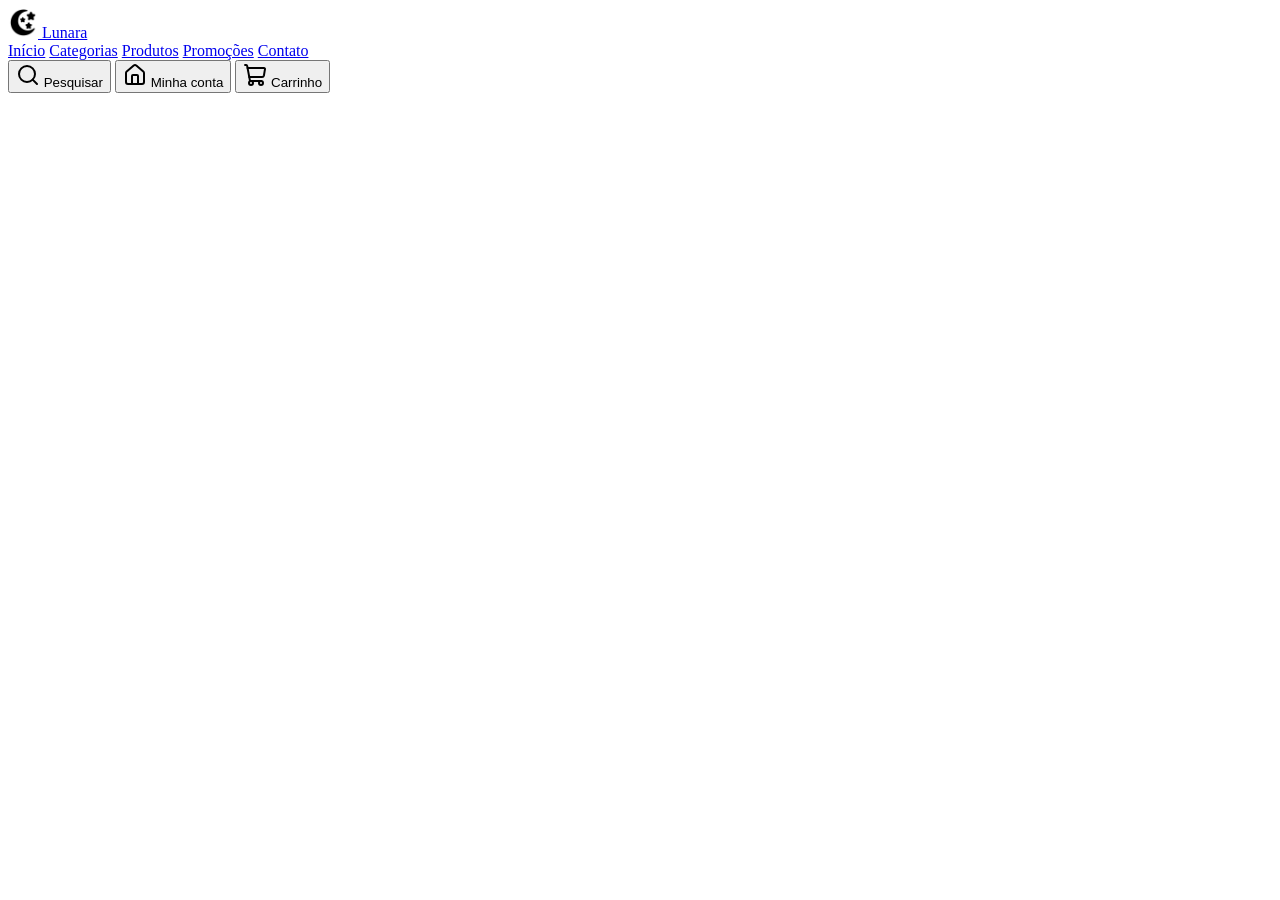
==== index.html @ 670d3d0f "index.html" ====
<!DOCTYPE html>
<html lang="pt-BR">

<head>
    <meta charset="UTF-8">
    <meta name="viewport" content="width=device-width, initial-scale=1.0">
    <title>Lunara Store | Sua loja online</title>

    <!-- Importação da fonte Poppins -->
    <link rel="preconnect" href="https://fonts.googleapis.com">
    <link rel="preconnect" href="https://fonts.gstatic.com" crossorigin>
    <link href="https://fonts.googleapis.com/css2?family=Poppins:wght@300;400;500;600;700&display=swap"
        rel="stylesheet">

    <!-- Nosso CSS -->
    <link rel="stylesheet" href="css/styleloja.css">

</head>

<body>

    <!-- ===================================================== cabeçalho ===================================================== -->
    <header class="header" id="inicio">
        <div class="container">
            <!-- LOGO -->
            <a href="#inicio" class="logo"> <!-- Para onde esse link vai? -->
                <img src="pngwing.com (1).png" alt="Lua" style="width: 30px; height: 30px;"> Lunara </a>

            <!-- MENU PRINCIPAL -->
            <nav class="menu">
                <a href="#inicio">Início</a>
                <a href="#categorias">Categorias</a>
                <a href="#produtos">Produtos</a>
                <a href="#promocoes">Promoções</a>
                <a href="#contato">Contato</a>
            </nav>
        
        <div class="submenu">
            <button class = "botao-cabe" aria-label="Pesquisar"> 
            <svg xmlns="http://www.w3.org/2000/svg" width="24" height="24" viewBox="0 0 24 24" fill="none" stroke="currentColor" stroke-width="2" stroke-linecap="round" stroke-linejoin="round" class="lucide lucide-search preview-icon"><path d="m21 21-4.34-4.34"/><circle cx="11" cy="11" r="8"/></svg>    
            <span>Pesquisar</span>    
        </button>
            <button class = "botao-cabe" aria-label="Minha conta"> 
            <svg xmlns="http://www.w3.org/2000/svg" width="24" height="24" viewBox="0 0 24 24" fill="none" stroke="currentColor" stroke-width="2" stroke-linecap="round" stroke-linejoin="round" class="lucide lucide-house preview-icon"><path d="M15 21v-8a1 1 0 0 0-1-1h-4a1 1 0 0 0-1 1v8"/><path d="M3 10a2 2 0 0 1 .709-1.528l7-6a2 2 0 0 1 2.582 0l7 6A2 2 0 0 1 21 10v9a2 2 0 0 1-2 2H5a2 2 0 0 1-2-2z"/></svg>    
           <span>Minha conta</span>    
        </button>
            <button class = "botao-cabe" aria-label="Carrinho"> 
           <svg xmlns="http://www.w3.org/2000/svg" width="24" height="24" viewBox="0 0 24 24" fill="none" stroke="currentColor" stroke-width="2" stroke-linecap="round" stroke-linejoin="round" class="lucide lucide-shopping-cart preview-icon"><path d="m2.05 2.05 1.099-.028a1 1 0 0 1 1.008.815l2.69 14.347A1 1 0 0 0 7.83 18H18"/><path d="M4.563 5h16.435a1 1 0 0 1 .981 1.204l-1.026 6.226A2 2 0 0 1 18.962 14H6.25"/><circle cx="18" cy="20" r="2"/><circle cx="8" cy="20" r="2"/></svg>
        <span>Carrinho</span>    
        </button>


</div>
</div>
</body>

</html>
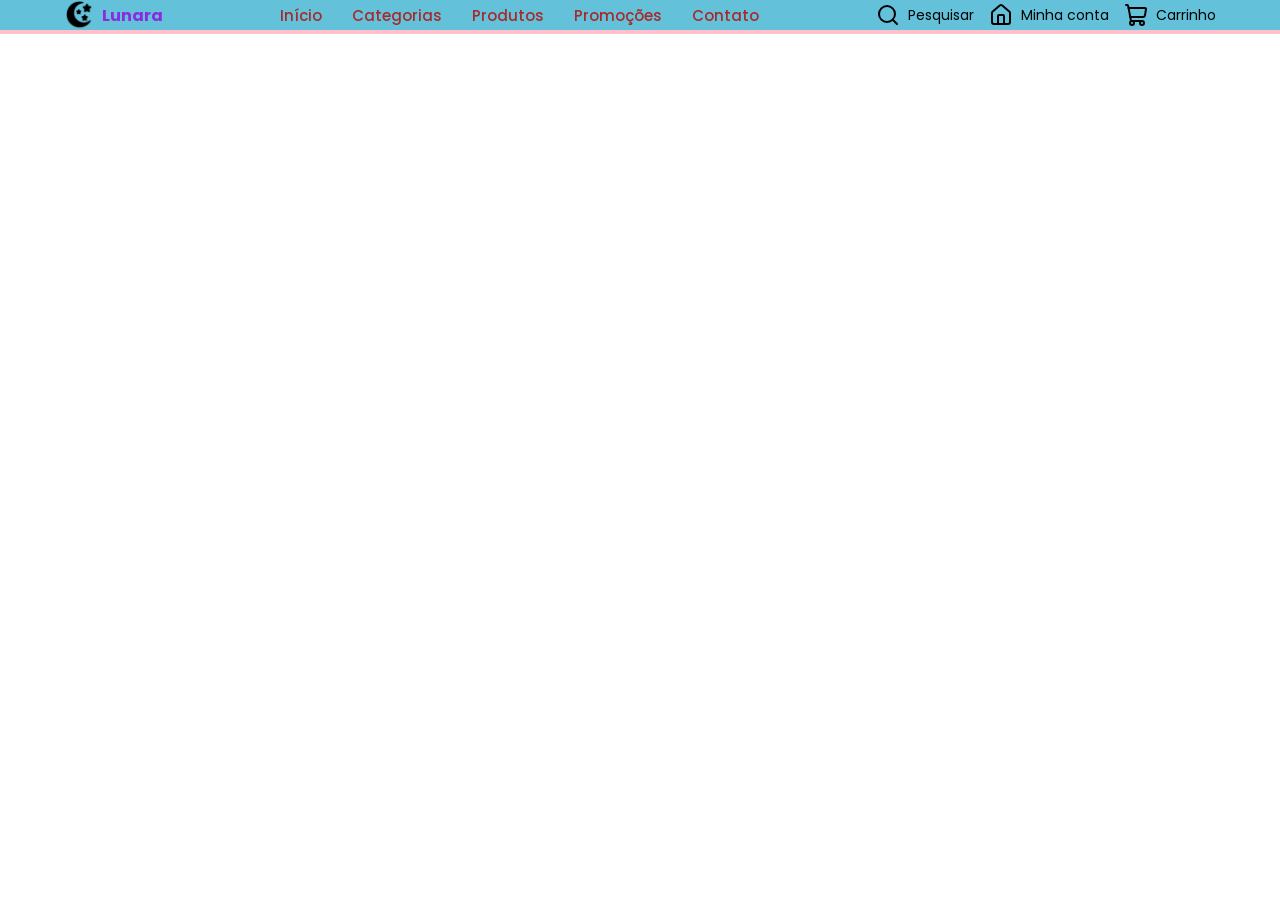
==== commit c11b43b3: "Fix HTML formatting and structure" ====
--- a/index.html
+++ b/index.html
@@ -13,7 +13,7 @@
         rel="stylesheet">
 
     <!-- Nosso CSS -->
-    <link rel="stylesheet" href="css/styleloja.css">
+   <link rel="stylesheet" href="styleloja.css">
 
 </head>
 
--- a/styleloja.css
+++ b/styleloja.css
@@ -0,0 +1,100 @@
+/* ==================== CONFIGURAÇÕES GERAIS ============================= */
+
+/* Aqui estamos removendo as margens e espaçamentos que o navegador coloca automaticamente.*/
+* {
+  margin: 0;
+  padding: 0;
+  box-sizing: border-box;
+  }
+
+/* Fonte */
+body {
+    font-family: "Poppins", sans-serif;
+}
+
+/* cabeçalho - class="header" */
+.header{
+    background-color: rgb(99, 194, 218);
+    border-bottom: 4px solid pink; /* linha bonitinha */
+}
+
+/* cabeçalho - <a class="logo">*/
+.logo{
+    display: flex;
+    align-items: center;
+    gap: 8px; /* Cria um espaço entre a lua e o texto */
+    text-decoration: none; /* Remove o sublinhado do link */
+    color: blueviolet;
+    font-weight: 700; /* negrito */
+
+    object-fit: contain; /*ajuda a manter a imagem dentro do espaço definido*/
+}
+
+/* cabeçalho - <nav class="menu">*/
+.menu{
+    display: flex; /*links ficam lado a lado*/
+    gap: 30px; /* Cria um espaço*/
+    align-items: center;
+}
+
+.menu a{
+    text-decoration: none; /* Remove o sublinhado do link */
+    color: brown;
+    font-size: 15px;
+    font-weight: 500; /* negrito */
+    
+}
+.container {
+/* Cabeçalho - <div class="container"> */
+
+    /* O container ocupa 90% da largura da tela */
+    width: 90%;
+
+    /*
+        Impede que o conteúdo fique gigante em telas muito grandes.
+    */
+    max-width: 1200px;
+
+    /*
+        0 = margem em cima e embaixo auto = centraliza esquerda e direita
+    */
+    margin: 0 auto;
+
+    /*
+        Coloca os elementos lado a lado e permite organizar o espaço entre eles.
+    */
+    display: flex;
+
+    /* Alinha os elementos verticalmente */
+    align-items: center;
+
+    /* Distribui o espaço entre os elementos */
+    justify-content: space-between;
+}
+
+/* ==================== BOTÕES DO CABEÇALHO ==================== */
+
+.submenu {
+    display: flex;
+    align-items: center;
+    gap: 15px;
+}
+
+.botao-cabe {
+    display: flex;
+    align-items: center;
+    gap: 8px; /*espaço entre o SVG e o texto*/
+
+    background: none;
+    border: none;
+
+    font-family: "Poppins", sans-serif;
+    font-size: 14px;
+    color: rgb(0, 0, 0);
+    cursor: pointer;
+
+    transition: 0,3s ease;
+}
+.botao-cabe:hover{ /*quando o mouse passar em cima muda de cor*/
+    color: blueviolet;
+}
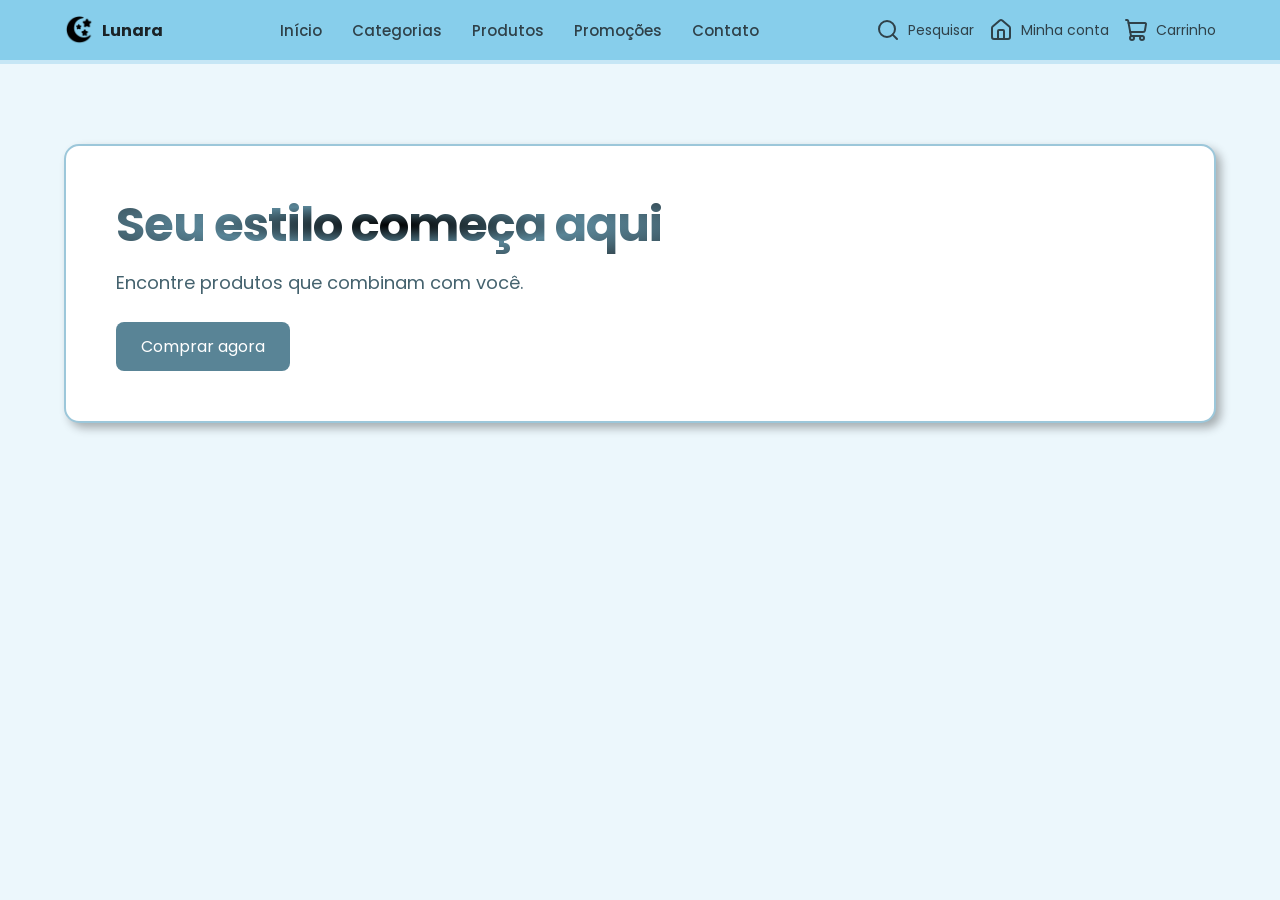
==== commit 8890d92c: "Fix HTML formatting and structure" ====
--- a/index.html
+++ b/index.html
@@ -4,54 +4,156 @@
 <head>
     <meta charset="UTF-8">
     <meta name="viewport" content="width=device-width, initial-scale=1.0">
+
     <title>Lunara Store | Sua loja online</title>
 
     <!-- Importação da fonte Poppins -->
     <link rel="preconnect" href="https://fonts.googleapis.com">
     <link rel="preconnect" href="https://fonts.gstatic.com" crossorigin>
-    <link href="https://fonts.googleapis.com/css2?family=Poppins:wght@300;400;500;600;700&display=swap"
-        rel="stylesheet">
+
+    <link
+        href="https://fonts.googleapis.com/css2?family=Poppins:wght@300;400;500;600;700&display=swap"
+        rel="stylesheet"
+    >
 
     <!-- Nosso CSS -->
-   <link rel="stylesheet" href="styleloja.css">
+    <link rel="stylesheet" href="styleloja.css">
 
 </head>
 
 <body>
 
-    <!-- ===================================================== cabeçalho ===================================================== -->
+    <!-- =====================================================
+         CABEÇALHO
+         ===================================================== -->
+
     <header class="header" id="inicio">
+
         <div class="container">
+
             <!-- LOGO -->
-            <a href="#inicio" class="logo"> <!-- Para onde esse link vai? -->
-                <img src="pngwing.com (1).png" alt="Lua" style="width: 30px; height: 30px;"> Lunara </a>
+            <a href="#inicio" class="logo">
+                <img
+                    src="pngwing.com (1).png"
+                    alt="Lua"
+                    style="width: 30px; height: 30px;"
+                >
+                Lunara
+            </a>
 
             <!-- MENU PRINCIPAL -->
             <nav class="menu">
+
                 <a href="#inicio">Início</a>
+
                 <a href="#categorias">Categorias</a>
+
                 <a href="#produtos">Produtos</a>
+
                 <a href="#promocoes">Promoções</a>
+
                 <a href="#contato">Contato</a>
+
             </nav>
-        
-        <div class="submenu">
-            <button class = "botao-cabe" aria-label="Pesquisar"> 
-            <svg xmlns="http://www.w3.org/2000/svg" width="24" height="24" viewBox="0 0 24 24" fill="none" stroke="currentColor" stroke-width="2" stroke-linecap="round" stroke-linejoin="round" class="lucide lucide-search preview-icon"><path d="m21 21-4.34-4.34"/><circle cx="11" cy="11" r="8"/></svg>    
-            <span>Pesquisar</span>    
-        </button>
-            <button class = "botao-cabe" aria-label="Minha conta"> 
-            <svg xmlns="http://www.w3.org/2000/svg" width="24" height="24" viewBox="0 0 24 24" fill="none" stroke="currentColor" stroke-width="2" stroke-linecap="round" stroke-linejoin="round" class="lucide lucide-house preview-icon"><path d="M15 21v-8a1 1 0 0 0-1-1h-4a1 1 0 0 0-1 1v8"/><path d="M3 10a2 2 0 0 1 .709-1.528l7-6a2 2 0 0 1 2.582 0l7 6A2 2 0 0 1 21 10v9a2 2 0 0 1-2 2H5a2 2 0 0 1-2-2z"/></svg>    
-           <span>Minha conta</span>    
-        </button>
-            <button class = "botao-cabe" aria-label="Carrinho"> 
-           <svg xmlns="http://www.w3.org/2000/svg" width="24" height="24" viewBox="0 0 24 24" fill="none" stroke="currentColor" stroke-width="2" stroke-linecap="round" stroke-linejoin="round" class="lucide lucide-shopping-cart preview-icon"><path d="m2.05 2.05 1.099-.028a1 1 0 0 1 1.008.815l2.69 14.347A1 1 0 0 0 7.83 18H18"/><path d="M4.563 5h16.435a1 1 0 0 1 .981 1.204l-1.026 6.226A2 2 0 0 1 18.962 14H6.25"/><circle cx="18" cy="20" r="2"/><circle cx="8" cy="20" r="2"/></svg>
-        <span>Carrinho</span>    
-        </button>
+
+            <!-- BOTÕES DO CABEÇALHO -->
+            <div class="submenu">
+
+                <!-- PESQUISAR -->
+                <button class="botao-cabe" aria-label="Pesquisar">
+
+                    <svg
+                        xmlns="http://www.w3.org/2000/svg"
+                        width="24"
+                        height="24"
+                        viewBox="0 0 24 24"
+                        fill="none"
+                        stroke="currentColor"
+                        stroke-width="2"
+                        stroke-linecap="round"
+                        stroke-linejoin="round"
+                    >
+                        <path d="m21 21-4.34-4.34"/>
+                        <circle cx="11" cy="11" r="8"/>
+                    </svg>
+
+                    <span>Pesquisar</span>
+
+                </button>
+
+                <!-- MINHA CONTA -->
+                <button class="botao-cabe" aria-label="Minha conta">
+
+                    <svg
+                        xmlns="http://www.w3.org/2000/svg"
+                        width="24"
+                        height="24"
+                        viewBox="0 0 24 24"
+                        fill="none"
+                        stroke="currentColor"
+                        stroke-width="2"
+                        stroke-linecap="round"
+                        stroke-linejoin="round"
+                    >
+                        <path d="M15 21v-8a1 1 0 0 0-1-1h-4a1 1 0 0 0-1 1v8"/>
+                        <path d="M3 10a2 2 0 0 1 .709-1.528l7-6a2 2 0 0 1 2.582 0l7 6A2 2 0 0 1 21 10v9a2 2 0 0 1-2 2H5a2 2 0 0 1-2-2z"/>
+                    </svg>
+
+                    <span>Minha conta</span>
+
+                </button>
+
+                <!-- CARRINHO -->
+                <button class="botao-cabe" aria-label="Carrinho">
+
+                    <svg
+                        xmlns="http://www.w3.org/2000/svg"
+                        width="24"
+                        height="24"
+                        viewBox="0 0 24 24"
+                        fill="none"
+                        stroke="currentColor"
+                        stroke-width="2"
+                        stroke-linecap="round"
+                        stroke-linejoin="round"
+                    >
+                        <path d="m2.05 2.05 1.099-.028a1 1 0 0 1 1.008.815l2.69 14.347A1 1 0 0 0 7.83 18H18"/>
+                        <path d="M4.563 5h16.435a1 1 0 0 1 .981 1.204l-1.026 6.226A2 2 0 0 1 18.962 14H6.25"/>
+                        <circle cx="18" cy="20" r="2"/>
+                        <circle cx="8" cy="20" r="2"/>
+                    </svg>
+
+                    <span>Carrinho</span>
+
+                </button>
+
+            </div>
+
+        </div>
+
+    </header>
 
 
-</div>
-</div>
+    <!-- ==================== DESTAQUE ==================== -->
+
+    <section class="destaque">
+
+        <div class="conteudo">
+
+            <div class="texto-destaque">
+
+                <h1>Seu estilo começa aqui</h1>
+
+                <p>Encontre produtos que combinam com você.</p>
+
+                <a href="#produtos" class="botao-destaque">Comprar agora</a>
+
+            </div>
+
+        </div>
+
+    </section>
+
 </body>
 
 </html>
--- a/styleloja.css
+++ b/styleloja.css
@@ -1,67 +1,82 @@
 /* ==================== CONFIGURAÇÕES GERAIS ============================= */
 
-/* Aqui estamos removendo as margens e espaçamentos que o navegador coloca automaticamente.*/
+/* Aqui estamos removendo as margens e espaçamentos que o navegador coloca automaticamente. */
 * {
-  margin: 0;
-  padding: 0;
-  box-sizing: border-box;
-  }
+    margin: 0;
+    padding: 0;
+    box-sizing: border-box;
+}
 
 /* Fonte */
 body {
     font-family: "Poppins", sans-serif;
-}
+    color: #2f4149;
+    background-color: #ecf7fc; /*fundo*/
+}
+
+
+/* ==================== CABEÇALHO ==================== */
 
 /* cabeçalho - class="header" */
-.header{
-    background-color: rgb(99, 194, 218);
-    border-bottom: 4px solid pink; /* linha bonitinha */
-}
-
-/* cabeçalho - <a class="logo">*/
-.logo{
+.header {
+    background-color: #87ceeb;
+    border-bottom: 4px solid #c6e6f5; /*bordinha de acabamento*/
+}
+
+/* cabeçalho - <a class="logo"> */
+.logo {
     display: flex;
     align-items: center;
     gap: 8px; /* Cria um espaço entre a lua e o texto */
+
     text-decoration: none; /* Remove o sublinhado do link */
-    color: blueviolet;
+
+    color: #1b2327;
     font-weight: 700; /* negrito */
 
-    object-fit: contain; /*ajuda a manter a imagem dentro do espaço definido*/
-}
-
-/* cabeçalho - <nav class="menu">*/
-.menu{
-    display: flex; /*links ficam lado a lado*/
-    gap: 30px; /* Cria um espaço*/
-    align-items: center;
-}
-
-.menu a{
+    object-fit: contain; /* ajuda a manter a imagem dentro do espaço definido */
+}
+
+
+/* cabeçalho - <nav class="menu"> */
+.menu {
+    display: flex; /* links ficam lado a lado */
+    gap: 30px; /* Cria um espaço */
+    align-items: center;
+}
+
+.menu a {
     text-decoration: none; /* Remove o sublinhado do link */
-    color: brown;
+    color: #2f4149;
     font-size: 15px;
     font-weight: 500; /* negrito */
-    
-}
+
+    transition: 0.3s ease;
+}
+
+.menu a:hover {
+    color: #598496;
+}
+
+
+/* cabeçalho - <div class="container"> */
 .container {
-/* Cabeçalho - <div class="container"> */
 
     /* O container ocupa 90% da largura da tela */
     width: 90%;
 
+    /* Impede que o conteúdo fique gigante em telas muito grandes */
+    max-width: 1200px;
+
     /*
-        Impede que o conteúdo fique gigante em telas muito grandes.
-    */
-    max-width: 1200px;
-
-    /*
-        0 = margem em cima e embaixo auto = centraliza esquerda e direita
+        0 = margem em cima e embaixo
+        auto = centraliza esquerda e direita
     */
     margin: 0 auto;
 
     /*
-        Coloca os elementos lado a lado e permite organizar o espaço entre eles.
+        Coloca os elementos lado a lado
+        e permite organizar o espaço entre eles.
     */
     display: flex;
 
@@ -70,7 +85,11 @@
 
     /* Distribui o espaço entre os elementos */
     justify-content: space-between;
-}
+
+    /* Espaçamento interno em cima e embaixo */
+    padding: 15px 0;
+}
+
 
 /* ==================== BOTÕES DO CABEÇALHO ==================== */
 
@@ -83,18 +102,125 @@
 .botao-cabe {
     display: flex;
     align-items: center;
-    gap: 8px; /*espaço entre o SVG e o texto*/
+
+    gap: 8px; /* espaço entre o SVG e o texto */
 
     background: none;
     border: none;
 
     font-family: "Poppins", sans-serif;
     font-size: 14px;
-    color: rgb(0, 0, 0);
+
+    color: #2f4149;
+
     cursor: pointer;
 
-    transition: 0,3s ease;
-}
-.botao-cabe:hover{ /*quando o mouse passar em cima muda de cor*/
-    color: blueviolet;
-}+    transition: 0.3s ease;
+}
+
+.botao-cabe:hover {
+    /* quando o mouse passar em cima muda de cor */
+    color: #598496;
+}
+
+
+/* ==================== DESTAQUE ==================== */
+
+.destaque {
+    padding: 80px 0; /* espaço dentro do elemento */
+}
+
+.texto-destaque {
+    max-width: 550px;
+}
+
+.texto-destaque h1 {
+
+    /* Tamanho da letra */
+    font-size: 48px;
+
+    /* Altura entre as linhas do texto */
+    line-height: 1.2;
+
+    /* Espaço abaixo do título */
+    margin-bottom: 15px;
+
+    /* Deixa o título em negrito */
+    font-weight: 700;
+
+    /* Diminui um pouco o espaço entre as letras */
+    letter-spacing: -1px;
+
+
+    /* ==================== GRADIENTE NO TEXTO ==================== */
+
+    /* Cria um gradiente circular usando as cores da Lunara */
+    background-image: radial-gradient(
+        #000000,
+        #598496,
+        #2f4149
+    );
+
+    /* Faz o fundo seguir o formato das letras */
+    -webkit-background-clip: text;
+    background-clip: text;
+
+    /* Deixa a cor original do texto transparente,
+       permitindo que o gradiente apareça */
+    -webkit-text-fill-color: transparent;
+    color: transparent;
+}
+
+.texto-destaque p {
+    /* Tamanho da letra */
+    font-size: 18px;
+
+    /* Espaço abaixo do parágrafo */
+    margin-bottom: 25px;
+
+    /* Cor do texto */
+    color: #44626e;
+
+    /* Altura entre as linhas */
+    line-height: 1.6;
+
+    /* Deixa o texto um pouco mais leve */
+    font-weight: 400;
+}
+
+.conteudo {
+    width: 90%;
+    max-width: 1200px;
+    margin: 0 auto;
+
+    /*quadro ao redor*/
+    border: 2px solid #9cc7da;
+    border-radius: 15px;
+    padding: 50px;
+    box-shadow: 5px 5px 10px 0px rgba(0, 0, 0, 0.3); /*sombra*/
+
+     background-color: #ffffff;
+}
+
+/* ==================== BOTÃO DO DESTAQUE ==================== */
+
+.botao-destaque {
+    display: inline-block;
+
+    padding: 12px 25px;
+
+    background-color: #598496;
+
+    color: #ffffff;
+
+    text-decoration: none;
+
+    border-radius: 8px;
+
+    transition: 0.3s ease;
+}
+
+.botao-destaque:hover {
+    background-color: #2f4149;
+}
+
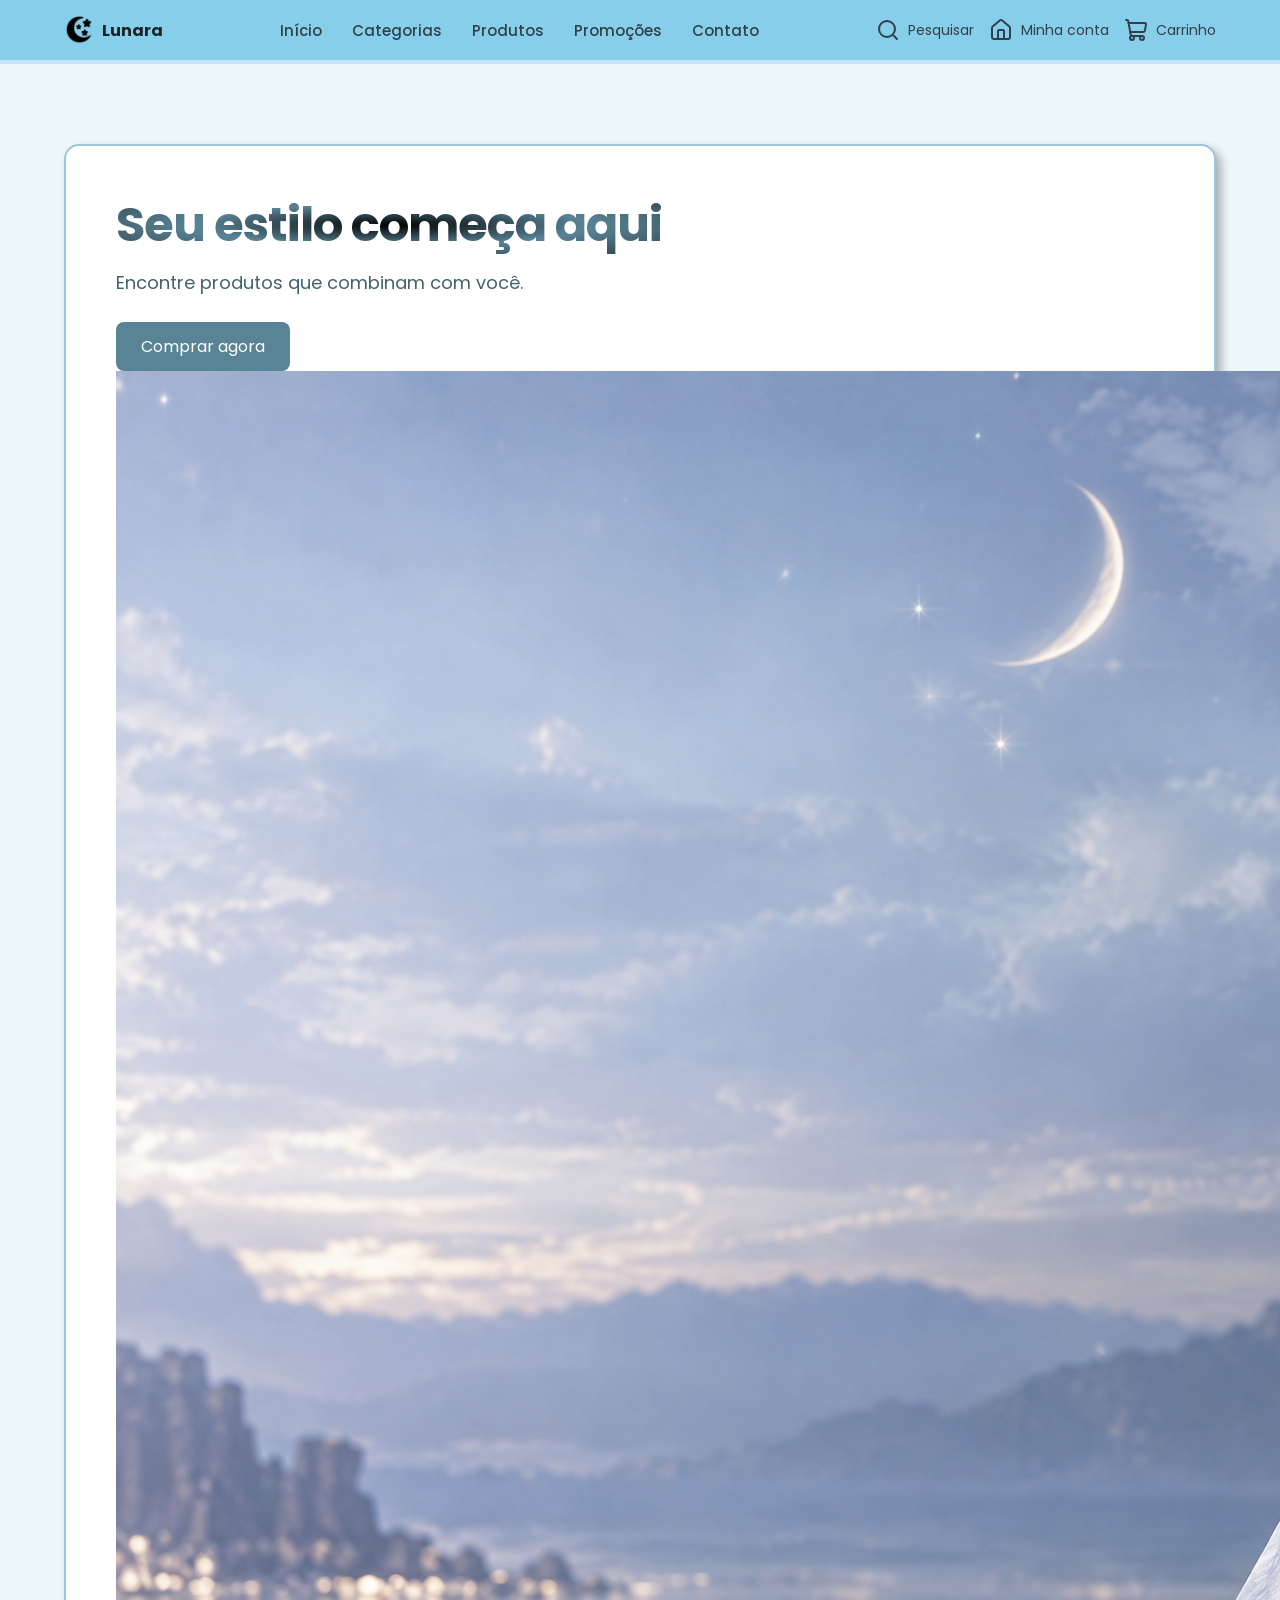
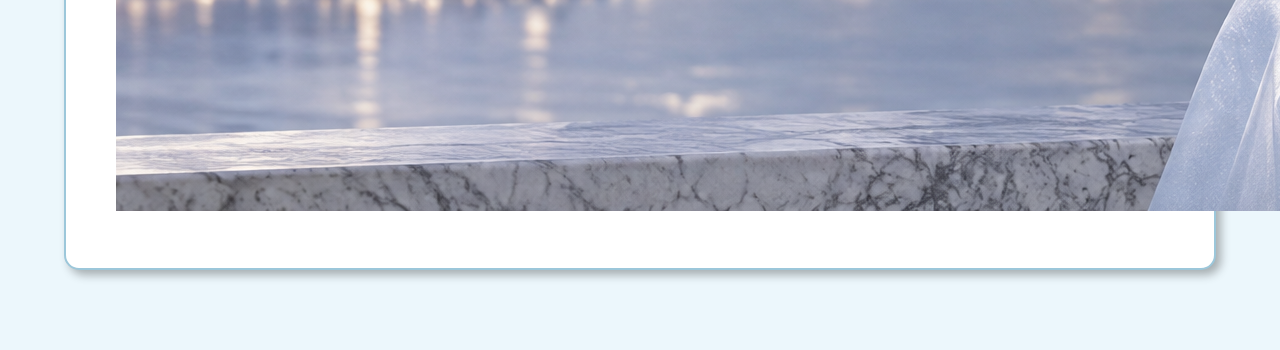
==== commit 29c79ff7: "Update index.html" ====
--- a/index.html
+++ b/index.html
@@ -150,6 +150,10 @@
 
             </div>
 
+            
+                <div class="imagem-destaque">
+            <img src="modelo-bolsa.png" alt="modelo-bolsa">
+                </div>
         </div>
 
     </section>
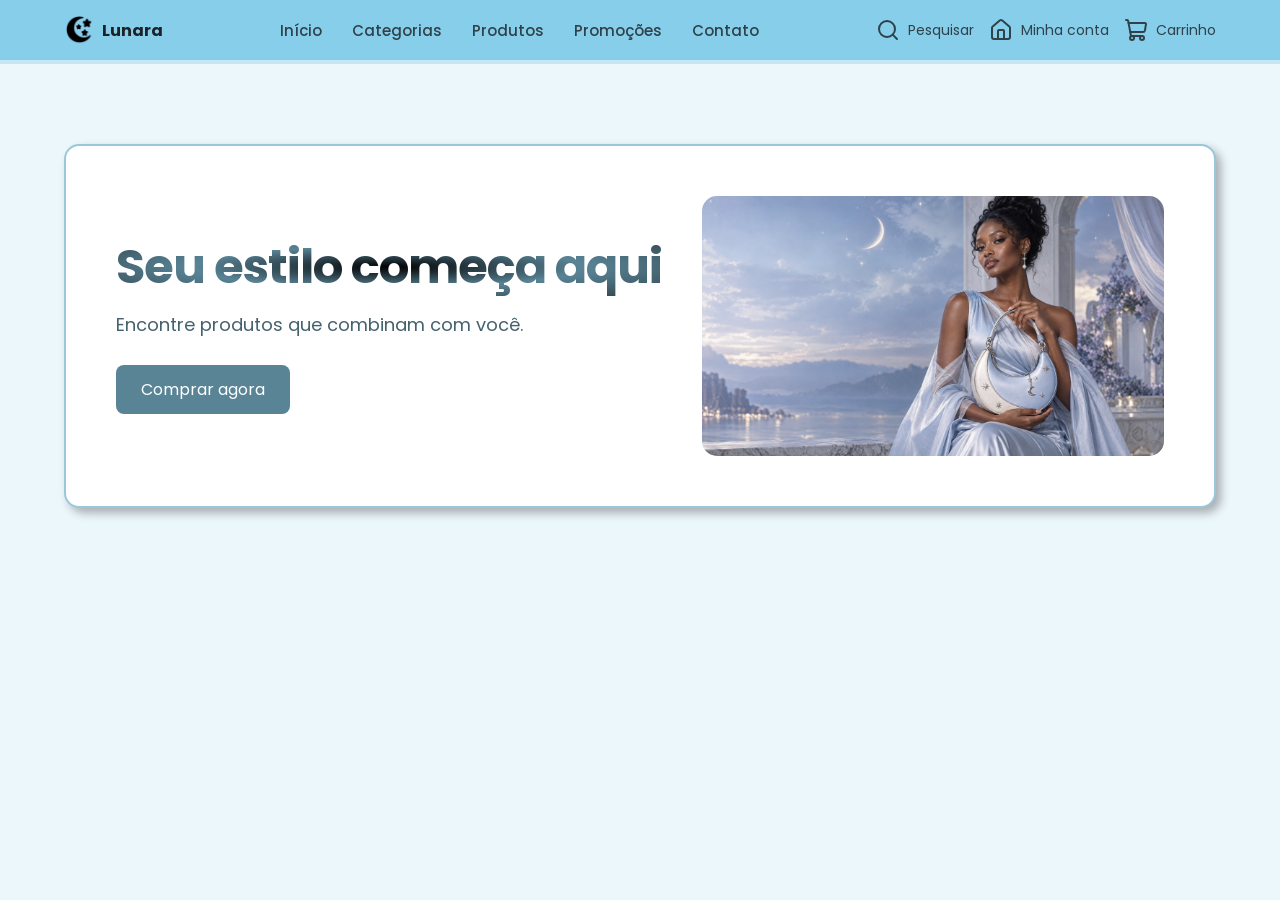
==== commit b92be42f: "Update index.html" ====
--- a/index.html
+++ b/index.html
@@ -152,7 +152,7 @@
 
             
                 <div class="imagem-destaque">
-            <img src="modelo-bolsa.png" alt="modelo-bolsa">
+           <img src="./modelo-bolsa.png" alt="Modelo com bolsa">
                 </div>
         </div>
 
--- a/styleloja.css
+++ b/styleloja.css
@@ -200,6 +200,11 @@
     box-shadow: 5px 5px 10px 0px rgba(0, 0, 0, 0.3); /*sombra*/
 
      background-color: #ffffff;
+
+      /* Mantenha todas as propriedades que já criamos */
+    display: flex;
+    align-items: center;
+    gap: 40px;
 }
 
 /* ==================== BOTÃO DO DESTAQUE ==================== */
@@ -222,5 +227,29 @@
 
 .botao-destaque:hover {
     background-color: #2f4149;
-}
-
+    transform: translateY(-3px);
+    box-shadow: 0 0 20px rgba(89, 132, 150, 0.8);
+}
+/* ==================== Imagem Destaque ==================== */
+.imagem-destaque {
+    flex: 1; /* permite que a área da imagem ocupe o espaço disponível no card. */
+   min-width: 0; /* permite que as colunas se ajustem ao espaço disponível, sem ficarem presas à largura mínima automática do conteúdo. */
+    max-width: 500px;
+}
+
+.imagem-destaque {
+    flex: 2; /* dá à área da imagem uma participação maior na divisão. */
+    min-width: 0;
+    display: flex;
+    justify-content: center;
+    align-items: center;
+}
+
+.imagem-destaque img {
+    width: 100%;
+    max-width: 600px;
+    height: auto;
+    display: block;
+
+    border-radius: 15px;
+}
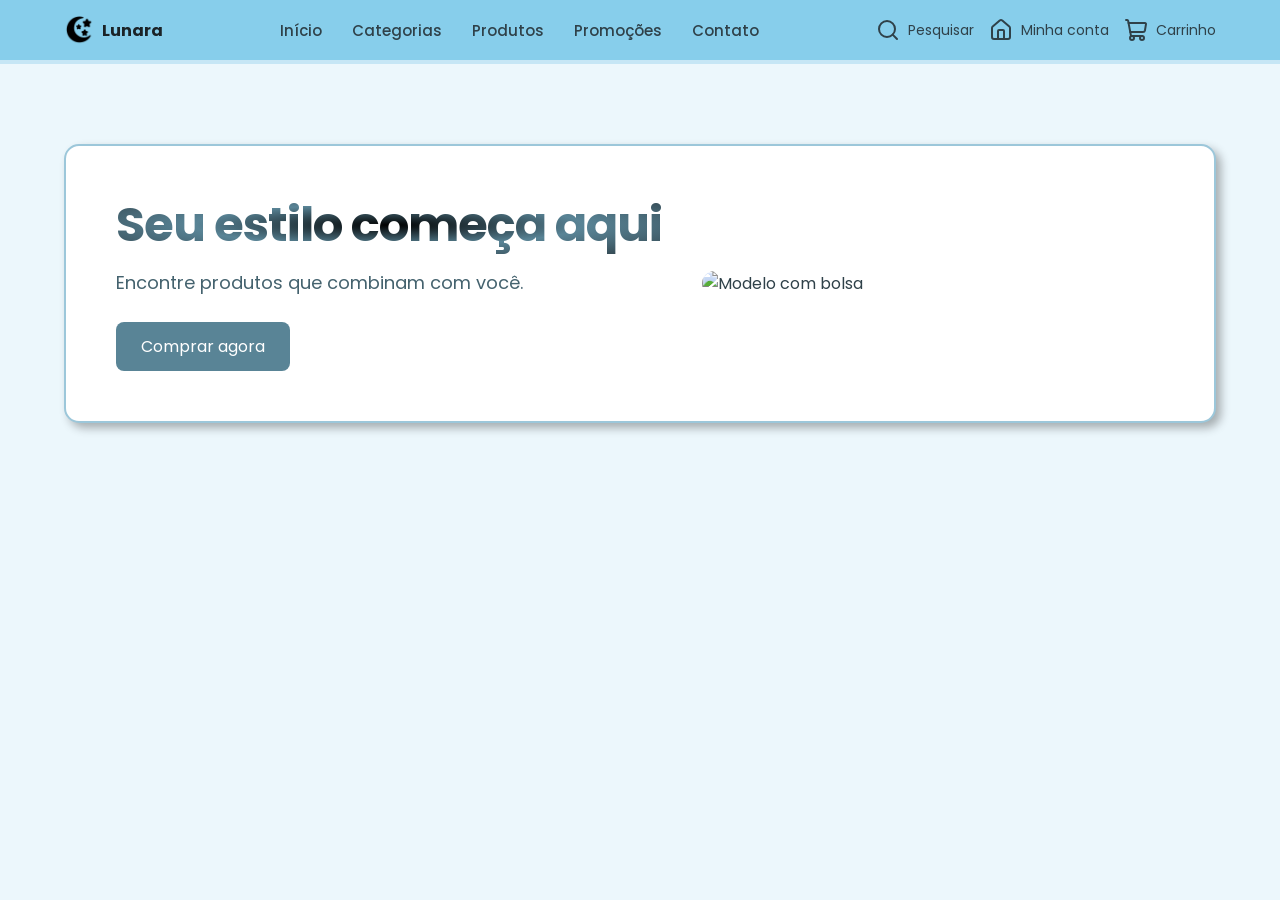
==== commit 7577bc66: "Fix image source in destaque section Updated image source in destaque section." ====
--- a/index.html
+++ b/index.html
@@ -152,7 +152,7 @@
 
             
                 <div class="imagem-destaque">
-           <img src="./modelo-bolsa.png" alt="Modelo com bolsa">
+           <img src="Testar o arquivo modelo-bolsa.png" alt="Modelo com bolsa">
                 </div>
         </div>
 
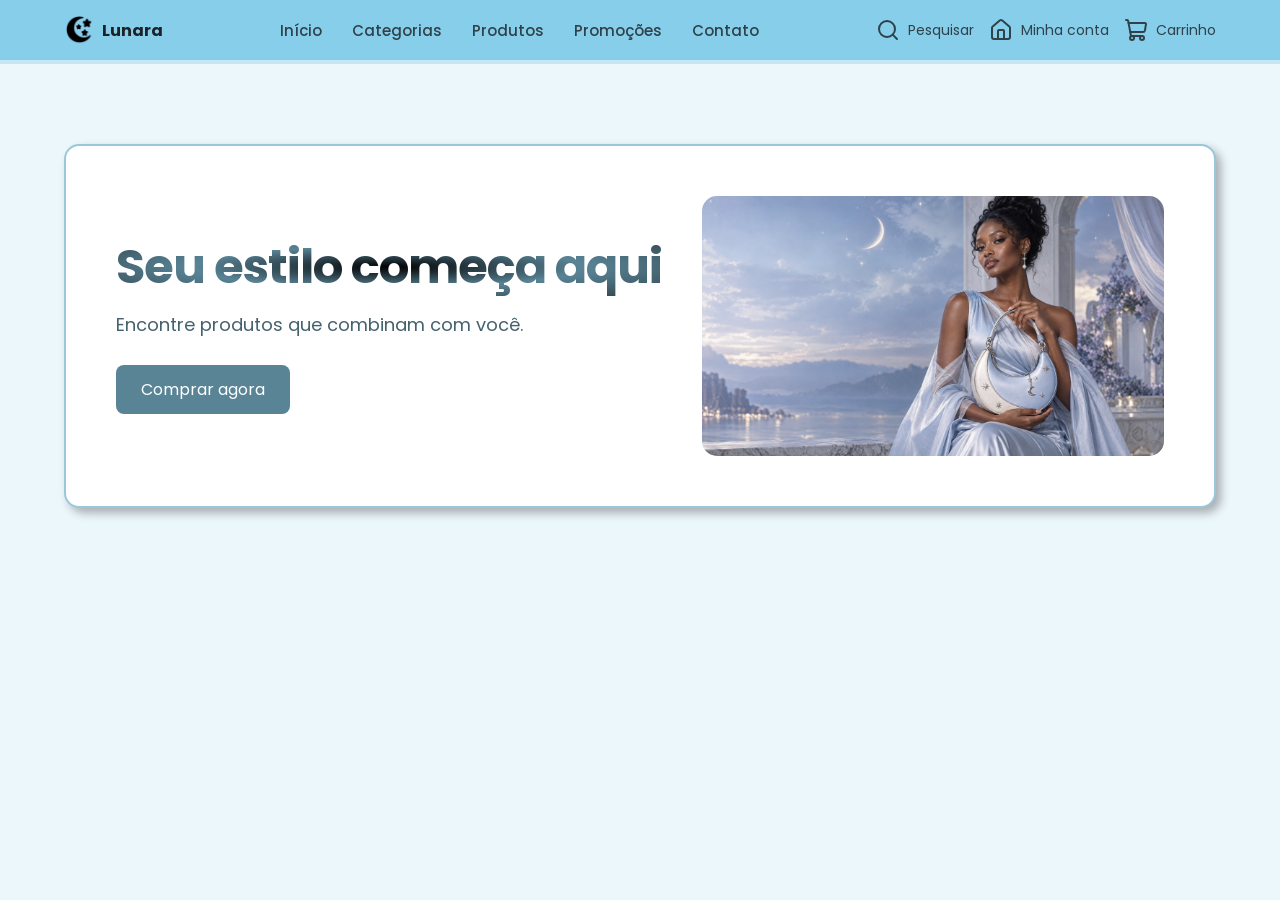
==== commit 0ef0fe95: "Update index.html" ====
--- a/index.html
+++ b/index.html
@@ -152,7 +152,7 @@
 
             
                 <div class="imagem-destaque">
-           <img src="Testar o arquivo modelo-bolsa.png" alt="Modelo com bolsa">
+           <img src="modelo-bolsa.png" alt="Modelo com bolsa">
                 </div>
         </div>
 
